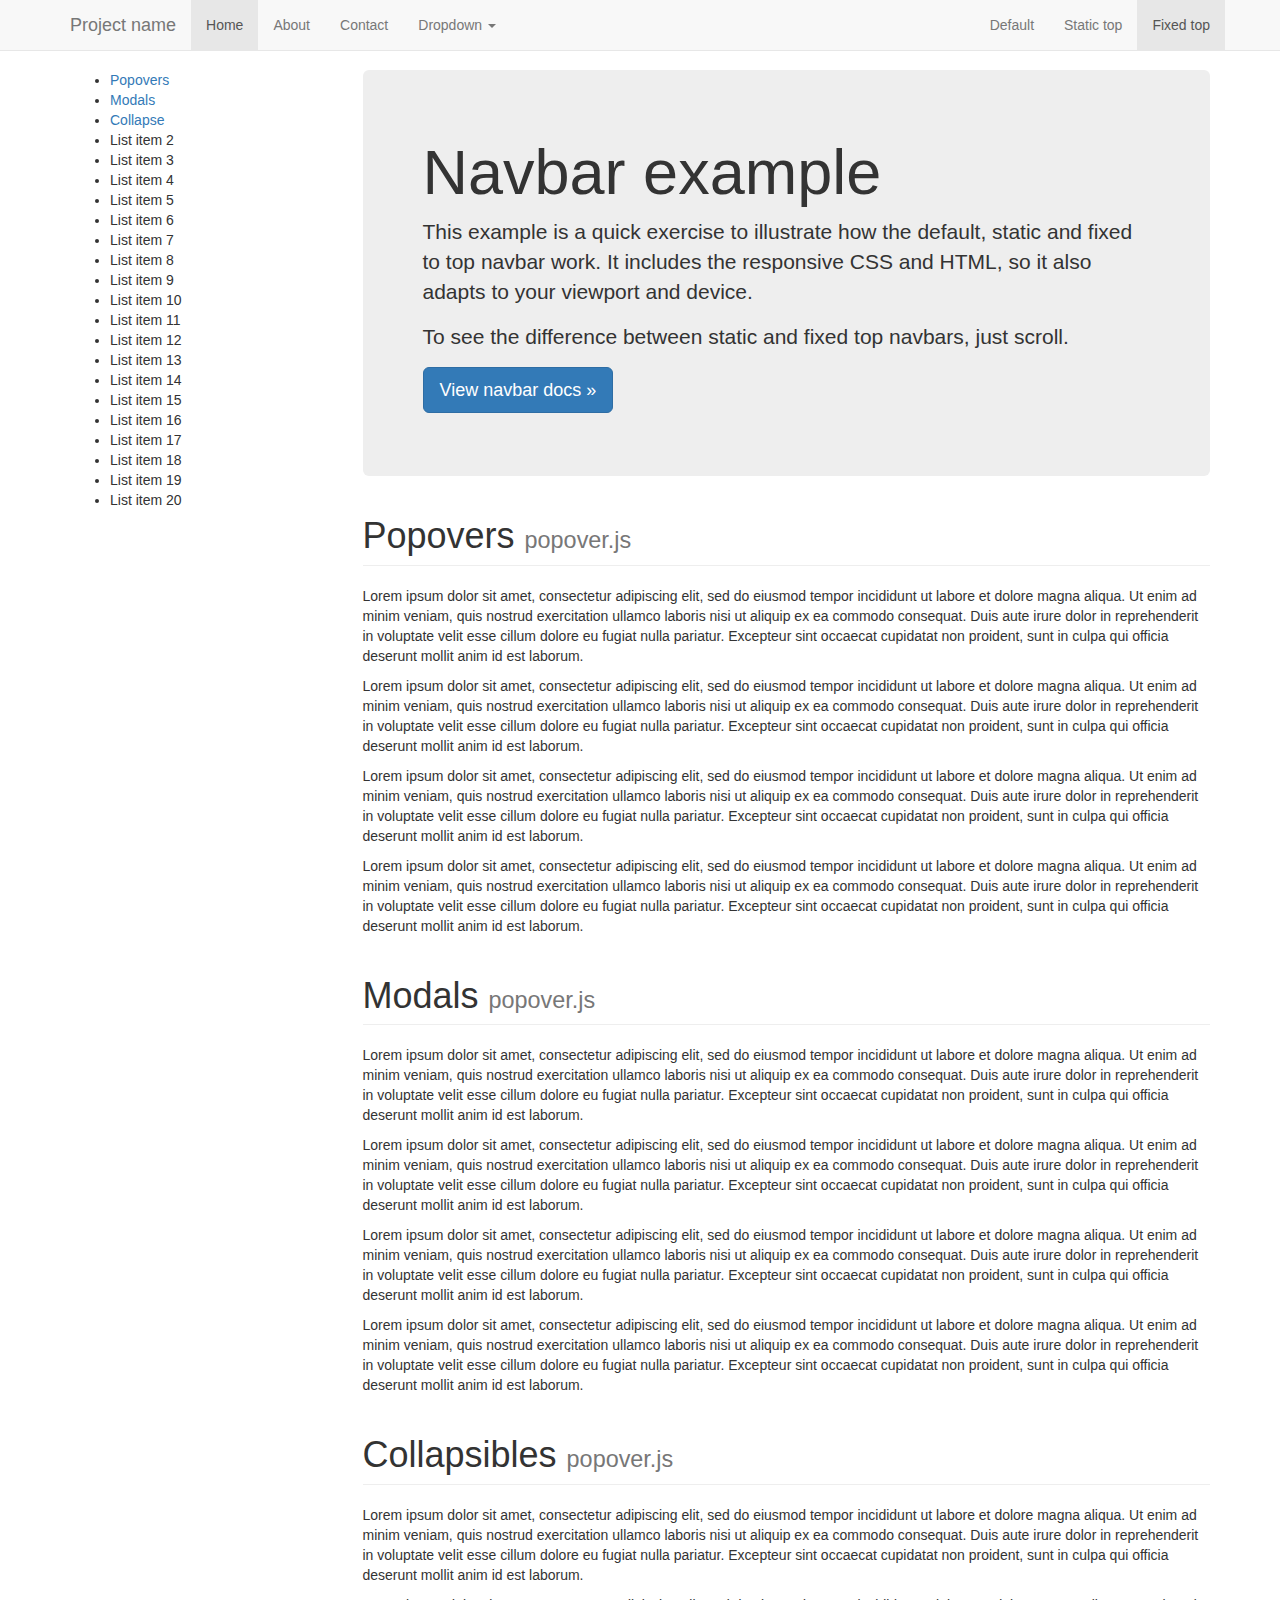
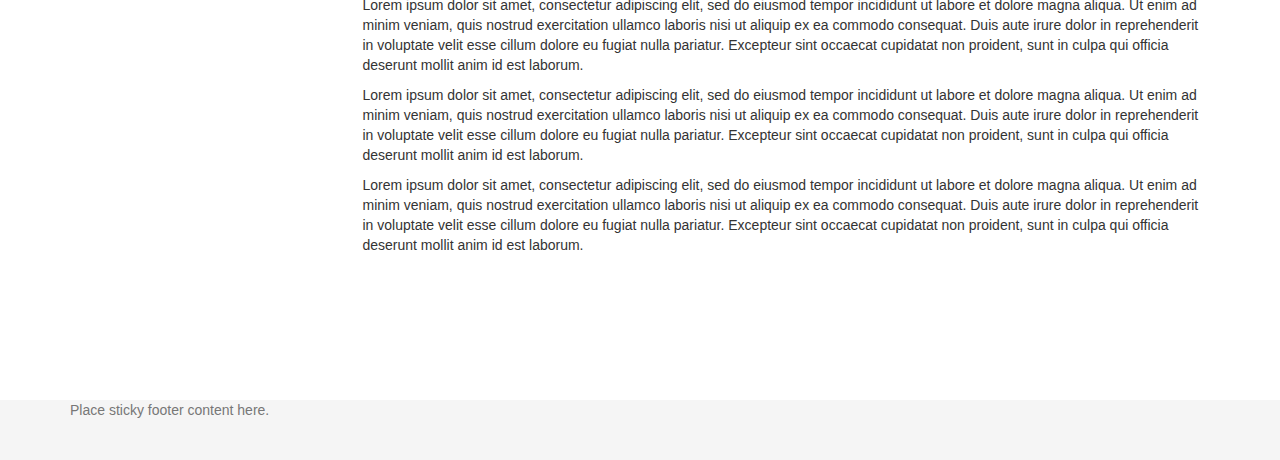
==== index.html @ 1a767c37 "added smooth scrolling css" ====
<!DOCTYPE html>
<html lang="en">
  <head>
    <meta charset="utf-8">
    <meta http-equiv="X-UA-Compatible" content="IE=edge">
    <meta name="viewport" content="width=device-width, initial-scale=1">
    <title>Hello World</title>

    <!-- Bootstrap -->
    <link rel="stylesheet" href="//maxcdn.bootstrapcdn.com/bootstrap/3.3.1/css/bootstrap.min.css">
    <link rel="stylesheet" href="css/styles.css">

    <!-- HTML5 shim and Respond.js for IE8 support of HTML5 elements and media queries -->
    <!-- WARNING: Respond.js doesn't work if you view the page via file:// -->
    <!--[if lt IE 9]>
      <script src="https://oss.maxcdn.com/html5shiv/3.7.2/html5shiv.min.js"></script>
      <script src="https://oss.maxcdn.com/respond/1.4.2/respond.min.js"></script>
    <![endif]-->
  </head>
  <body>

    <!-- Fixed navbar -->
    <nav class="navbar navbar-default navbar-fixed-top">
      <div id="top" class="container">
        <div class="navbar-header">
          <button type="button" class="navbar-toggle collapsed" data-toggle="collapse" data-target="#navbar" aria-expanded="false" aria-controls="navbar">
            <span class="sr-only">Toggle navigation</span>
            <span class="icon-bar"></span>
            <span class="icon-bar"></span>
            <span class="icon-bar"></span>
          </button>
          <a class="navbar-brand" href="#">Project name</a>
        </div>
        <div id="navbar" class="navbar-collapse collapse">
          <ul class="nav navbar-nav">
            <li class="active"><a href="#">Home</a></li>
            <li><a href="#about">About</a></li>
            <li><a href="#contact">Contact</a></li>
            <li class="dropdown">
              <a href="#" class="dropdown-toggle" data-toggle="dropdown" role="button" aria-expanded="false">Dropdown <span class="caret"></span></a>
              <ul class="dropdown-menu" role="menu">
                <li><a href="#">Action</a></li>
                <li><a href="#">Another action</a></li>
                <li><a href="#">Something else here</a></li>
                <li class="divider"></li>
                <li class="dropdown-header">Nav header</li>
                <li><a href="#">Separated link</a></li>
                <li><a href="#">One more separated link</a></li>
              </ul>
            </li>
          </ul>
          <ul class="nav navbar-nav navbar-right">
            <li><a href="../navbar/">Default</a></li>
            <li><a href="../navbar-static-top/">Static top</a></li>
            <li class="active"><a href="./">Fixed top <span class="sr-only">(current)</span></a></li>
          </ul>
        </div><!--/.nav-collapse -->
      </div>
    </nav>

    <div class="container">



	    <div class="row">

			<div class="col-md-3 hidden-xs hidden-sm">
				<div data-spy="affix" data-offset-top="60" data-offset-bottom="200">
					<ul>
						<li><a href="#popovers">Popovers</a></li>
						<li><a href="#modals">Modals</a></li>
						<li><a href="#collapse">Collapse</a></li>
						<li>List item 2</li>
						<li>List item 3</li>
						<li>List item 4</li>
						<li>List item 5</li>
						<li>List item 6</li>
						<li>List item 7</li>
						<li>List item 8</li>
						<li>List item 9</li>
						<li>List item 10</li>
						<li>List item 11</li>
						<li>List item 12</li>
						<li>List item 13</li>
						<li>List item 14</li>
						<li>List item 15</li>
						<li>List item 16</li>
						<li>List item 17</li>
						<li>List item 18</li>
						<li>List item 19</li>
						<li>List item 20</li>
					</ul>
				</div>
			</div>

		    <div class="right-column col-md-9">
		      <div class="jumbotron">
		        <h1>Navbar example</h1>
		        <p>This example is a quick exercise to illustrate how the default, static and fixed to top navbar work. It includes the responsive CSS and HTML, so it also adapts to your viewport and device.</p>
		        <p>To see the difference between static and fixed top navbars, just scroll.</p>
		        <p>
		          <a class="btn btn-lg btn-primary" href="../../components/#navbar" role="button">View navbar docs &raquo;</a>
		        </p>
		      </div>



				<h1 id="popovers" class="page-header">Popovers <small>popover.js</small></h1>
				<p>Lorem ipsum dolor sit amet, consectetur adipiscing elit, sed do eiusmod tempor incididunt ut labore et dolore magna aliqua. Ut enim ad minim veniam, quis nostrud exercitation ullamco laboris nisi ut aliquip ex ea commodo consequat. Duis aute irure dolor in reprehenderit in voluptate velit esse cillum dolore eu fugiat nulla pariatur. Excepteur sint occaecat cupidatat non proident, sunt in culpa qui officia deserunt mollit anim id est laborum.</p>
				<p>Lorem ipsum dolor sit amet, consectetur adipiscing elit, sed do eiusmod tempor incididunt ut labore et dolore magna aliqua. Ut enim ad minim veniam, quis nostrud exercitation ullamco laboris nisi ut aliquip ex ea commodo consequat. Duis aute irure dolor in reprehenderit in voluptate velit esse cillum dolore eu fugiat nulla pariatur. Excepteur sint occaecat cupidatat non proident, sunt in culpa qui officia deserunt mollit anim id est laborum.</p>
				<p>Lorem ipsum dolor sit amet, consectetur adipiscing elit, sed do eiusmod tempor incididunt ut labore et dolore magna aliqua. Ut enim ad minim veniam, quis nostrud exercitation ullamco laboris nisi ut aliquip ex ea commodo consequat. Duis aute irure dolor in reprehenderit in voluptate velit esse cillum dolore eu fugiat nulla pariatur. Excepteur sint occaecat cupidatat non proident, sunt in culpa qui officia deserunt mollit anim id est laborum.</p>
				<p>Lorem ipsum dolor sit amet, consectetur adipiscing elit, sed do eiusmod tempor incididunt ut labore et dolore magna aliqua. Ut enim ad minim veniam, quis nostrud exercitation ullamco laboris nisi ut aliquip ex ea commodo consequat. Duis aute irure dolor in reprehenderit in voluptate velit esse cillum dolore eu fugiat nulla pariatur. Excepteur sint occaecat cupidatat non proident, sunt in culpa qui officia deserunt mollit anim id est laborum.</p>

				<h1 id="modals" class="page-header">Modals <small>popover.js</small></h1>
				<p>Lorem ipsum dolor sit amet, consectetur adipiscing elit, sed do eiusmod tempor incididunt ut labore et dolore magna aliqua. Ut enim ad minim veniam, quis nostrud exercitation ullamco laboris nisi ut aliquip ex ea commodo consequat. Duis aute irure dolor in reprehenderit in voluptate velit esse cillum dolore eu fugiat nulla pariatur. Excepteur sint occaecat cupidatat non proident, sunt in culpa qui officia deserunt mollit anim id est laborum.</p>
				<p>Lorem ipsum dolor sit amet, consectetur adipiscing elit, sed do eiusmod tempor incididunt ut labore et dolore magna aliqua. Ut enim ad minim veniam, quis nostrud exercitation ullamco laboris nisi ut aliquip ex ea commodo consequat. Duis aute irure dolor in reprehenderit in voluptate velit esse cillum dolore eu fugiat nulla pariatur. Excepteur sint occaecat cupidatat non proident, sunt in culpa qui officia deserunt mollit anim id est laborum.</p>
				<p>Lorem ipsum dolor sit amet, consectetur adipiscing elit, sed do eiusmod tempor incididunt ut labore et dolore magna aliqua. Ut enim ad minim veniam, quis nostrud exercitation ullamco laboris nisi ut aliquip ex ea commodo consequat. Duis aute irure dolor in reprehenderit in voluptate velit esse cillum dolore eu fugiat nulla pariatur. Excepteur sint occaecat cupidatat non proident, sunt in culpa qui officia deserunt mollit anim id est laborum.</p>
				<p>Lorem ipsum dolor sit amet, consectetur adipiscing elit, sed do eiusmod tempor incididunt ut labore et dolore magna aliqua. Ut enim ad minim veniam, quis nostrud exercitation ullamco laboris nisi ut aliquip ex ea commodo consequat. Duis aute irure dolor in reprehenderit in voluptate velit esse cillum dolore eu fugiat nulla pariatur. Excepteur sint occaecat cupidatat non proident, sunt in culpa qui officia deserunt mollit anim id est laborum.</p>

				<h1 id="collapse" class="page-header">Collapsibles <small>popover.js</small></h1>
				<p>Lorem ipsum dolor sit amet, consectetur adipiscing elit, sed do eiusmod tempor incididunt ut labore et dolore magna aliqua. Ut enim ad minim veniam, quis nostrud exercitation ullamco laboris nisi ut aliquip ex ea commodo consequat. Duis aute irure dolor in reprehenderit in voluptate velit esse cillum dolore eu fugiat nulla pariatur. Excepteur sint occaecat cupidatat non proident, sunt in culpa qui officia deserunt mollit anim id est laborum.</p>
				<p>Lorem ipsum dolor sit amet, consectetur adipiscing elit, sed do eiusmod tempor incididunt ut labore et dolore magna aliqua. Ut enim ad minim veniam, quis nostrud exercitation ullamco laboris nisi ut aliquip ex ea commodo consequat. Duis aute irure dolor in reprehenderit in voluptate velit esse cillum dolore eu fugiat nulla pariatur. Excepteur sint occaecat cupidatat non proident, sunt in culpa qui officia deserunt mollit anim id est laborum.</p>
				<p>Lorem ipsum dolor sit amet, consectetur adipiscing elit, sed do eiusmod tempor incididunt ut labore et dolore magna aliqua. Ut enim ad minim veniam, quis nostrud exercitation ullamco laboris nisi ut aliquip ex ea commodo consequat. Duis aute irure dolor in reprehenderit in voluptate velit esse cillum dolore eu fugiat nulla pariatur. Excepteur sint occaecat cupidatat non proident, sunt in culpa qui officia deserunt mollit anim id est laborum.</p>
				<p>Lorem ipsum dolor sit amet, consectetur adipiscing elit, sed do eiusmod tempor incididunt ut labore et dolore magna aliqua. Ut enim ad minim veniam, quis nostrud exercitation ullamco laboris nisi ut aliquip ex ea commodo consequat. Duis aute irure dolor in reprehenderit in voluptate velit esse cillum dolore eu fugiat nulla pariatur. Excepteur sint occaecat cupidatat non proident, sunt in culpa qui officia deserunt mollit anim id est laborum.</p>



		    </div>

	    </div> <!-- /row -->



    </div> <!-- /container -->

    <footer class="footer">
      <div class="container">
        <p class="text-muted">Place sticky footer content here.</p>
      </div>
    </footer>

    <!-- jQuery (necessary for Bootstrap's JavaScript plugins) -->
    <script src="//code.jquery.com/jquery-1.11.2.min.js"></script>
    <!-- Include all compiled plugins (below), or include individual files as needed -->
    <script src="//maxcdn.bootstrapcdn.com/bootstrap/3.3.1/js/bootstrap.min.js"></script>
    <script src="js/config.js"></script>
  </body>
</html>
---- css/styles.css ----
html {
  position: relative;
  min-height: 100%;
}
body {
  /* Margin bottom by footer height */
  margin-bottom: 60px;
  min-height: 2000px;
  padding-top: 70px;
}
.footer {
  position: absolute;
  bottom: 0;
  width: 100%;
  /* Set the fixed height of the footer here */
  height: 60px;
  background-color: #f5f5f5;
}
.right-column {
  overflow-y: scroll; /* has to be scroll, not auto */
  -webkit-overflow-scrolling: touch;
}
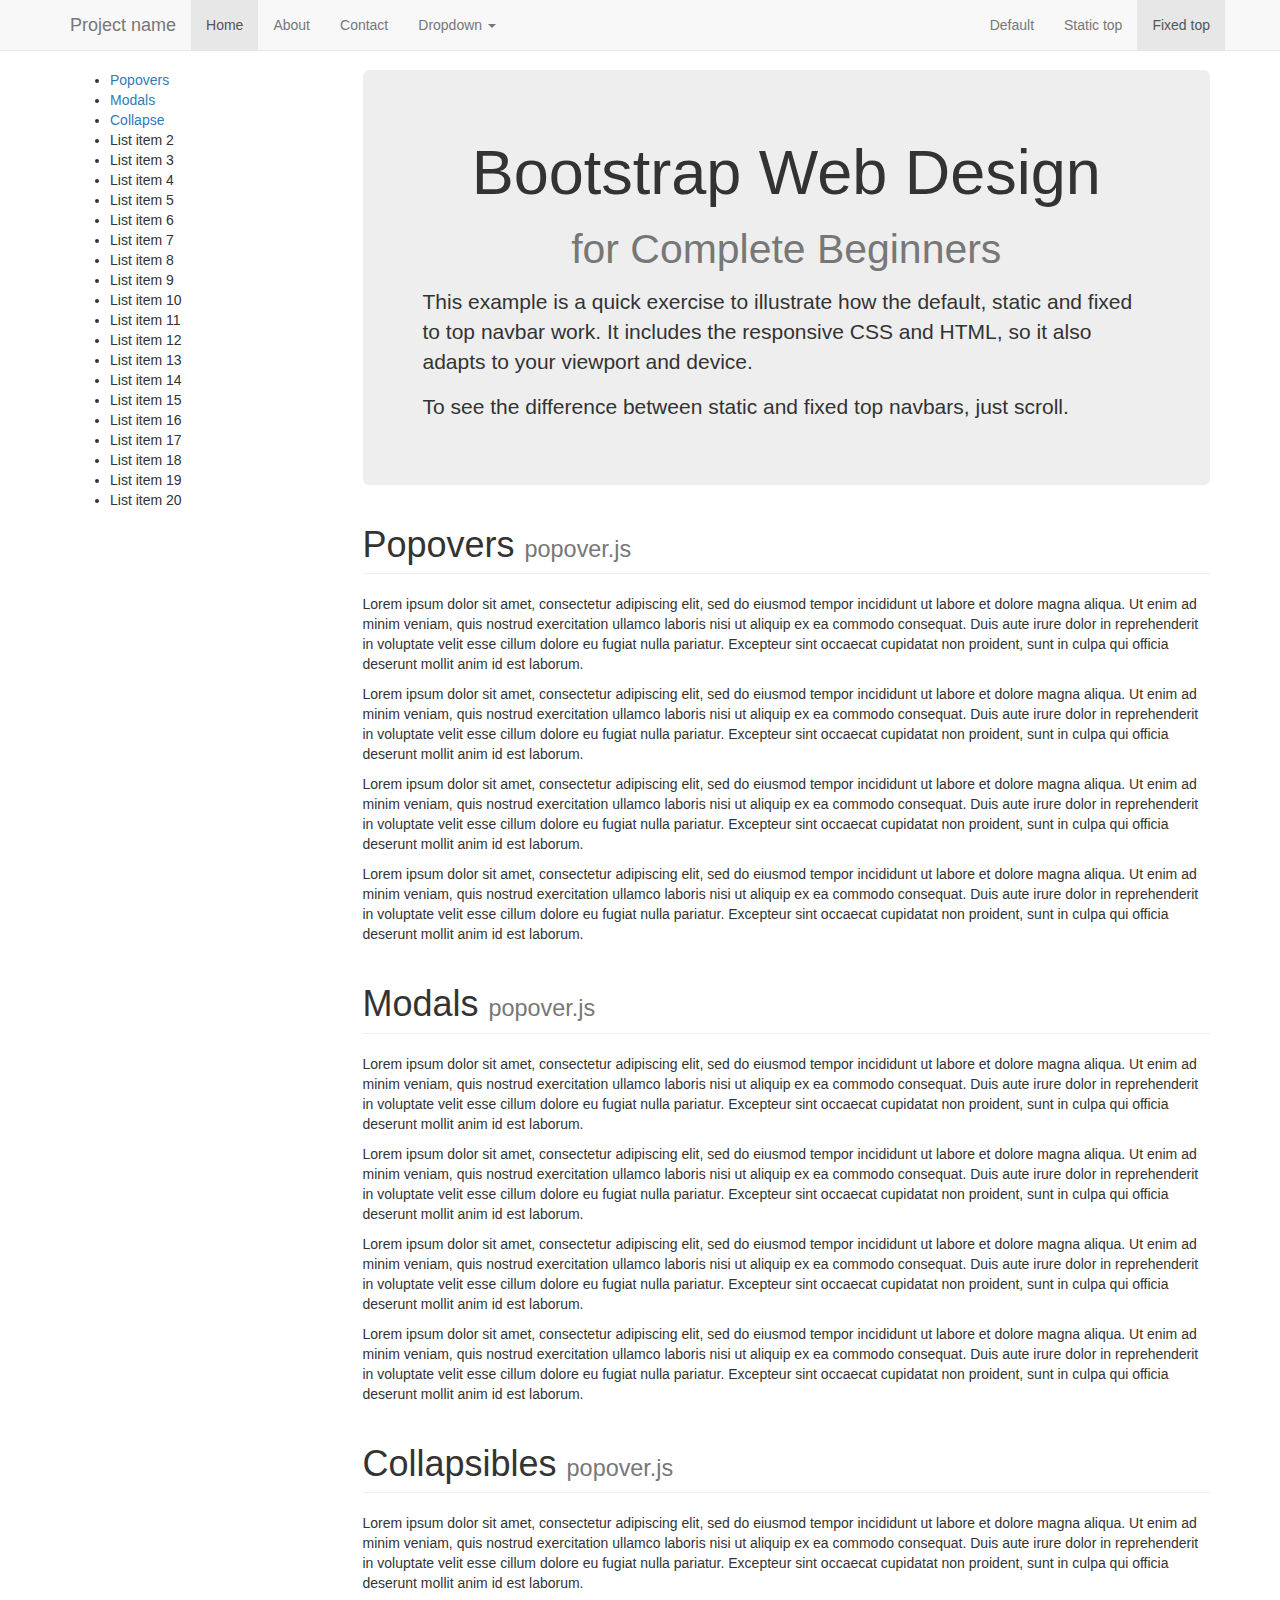
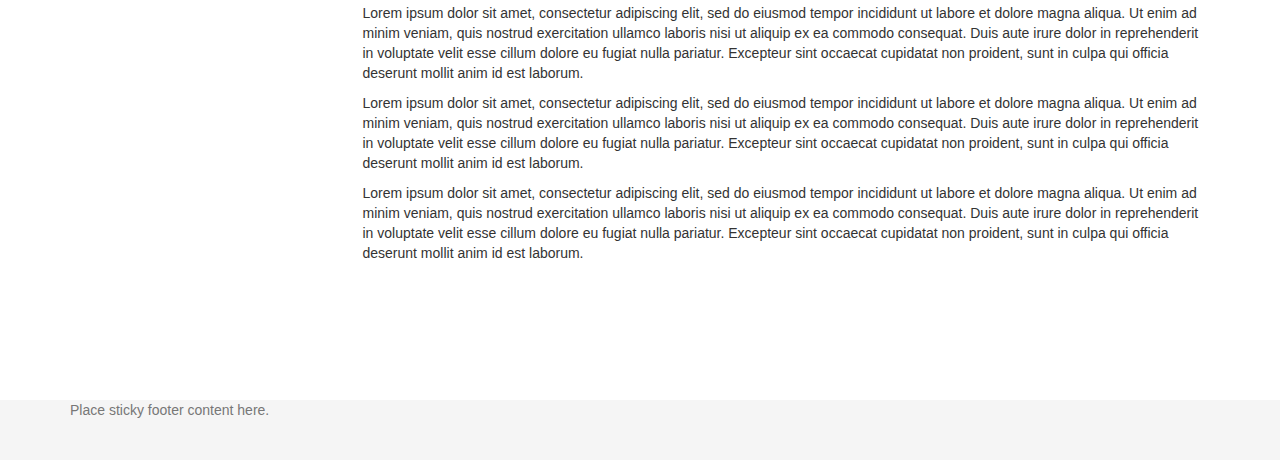
==== commit c7c050c3: "Updated index page" ====
--- a/index.html
+++ b/index.html
@@ -95,33 +95,39 @@
 
 		    <div class="right-column col-md-9">
 		      <div class="jumbotron">
-		        <h1>Navbar example</h1>
-		        <p>This example is a quick exercise to illustrate how the default, static and fixed to top navbar work. It includes the responsive CSS and HTML, so it also adapts to your viewport and device.</p>
-		        <p>To see the difference between static and fixed top navbars, just scroll.</p>
-		        <p>
-		          <a class="btn btn-lg btn-primary" href="../../components/#navbar" role="button">View navbar docs &raquo;</a>
-		        </p>
+			      <div class="course-title text-center">
+				  	<h1>Bootstrap Web Design<br /><small>for Complete Beginners</small></h1>
+			      </div>
+			      <div class="course-description">
+			        <p>This example is a quick exercise to illustrate how the default, static and fixed to top navbar work. It includes the responsive CSS and HTML, so it also adapts to your viewport and device.</p>
+			        <p>To see the difference between static and fixed top navbars, just scroll.</p>
+			      </div>
 		      </div>
 
-
-
-				<h1 id="popovers" class="page-header">Popovers <small>popover.js</small></h1>
+			<div id="popovers">
+				<h1 class="page-header">Popovers <small>popover.js</small></h1>
 				<p>Lorem ipsum dolor sit amet, consectetur adipiscing elit, sed do eiusmod tempor incididunt ut labore et dolore magna aliqua. Ut enim ad minim veniam, quis nostrud exercitation ullamco laboris nisi ut aliquip ex ea commodo consequat. Duis aute irure dolor in reprehenderit in voluptate velit esse cillum dolore eu fugiat nulla pariatur. Excepteur sint occaecat cupidatat non proident, sunt in culpa qui officia deserunt mollit anim id est laborum.</p>
 				<p>Lorem ipsum dolor sit amet, consectetur adipiscing elit, sed do eiusmod tempor incididunt ut labore et dolore magna aliqua. Ut enim ad minim veniam, quis nostrud exercitation ullamco laboris nisi ut aliquip ex ea commodo consequat. Duis aute irure dolor in reprehenderit in voluptate velit esse cillum dolore eu fugiat nulla pariatur. Excepteur sint occaecat cupidatat non proident, sunt in culpa qui officia deserunt mollit anim id est laborum.</p>
 				<p>Lorem ipsum dolor sit amet, consectetur adipiscing elit, sed do eiusmod tempor incididunt ut labore et dolore magna aliqua. Ut enim ad minim veniam, quis nostrud exercitation ullamco laboris nisi ut aliquip ex ea commodo consequat. Duis aute irure dolor in reprehenderit in voluptate velit esse cillum dolore eu fugiat nulla pariatur. Excepteur sint occaecat cupidatat non proident, sunt in culpa qui officia deserunt mollit anim id est laborum.</p>
 				<p>Lorem ipsum dolor sit amet, consectetur adipiscing elit, sed do eiusmod tempor incididunt ut labore et dolore magna aliqua. Ut enim ad minim veniam, quis nostrud exercitation ullamco laboris nisi ut aliquip ex ea commodo consequat. Duis aute irure dolor in reprehenderit in voluptate velit esse cillum dolore eu fugiat nulla pariatur. Excepteur sint occaecat cupidatat non proident, sunt in culpa qui officia deserunt mollit anim id est laborum.</p>
+			</div>
 
-				<h1 id="modals" class="page-header">Modals <small>popover.js</small></h1>
+
+			<div id="modals">
+				<h1 class="page-header">Modals <small>popover.js</small></h1>
 				<p>Lorem ipsum dolor sit amet, consectetur adipiscing elit, sed do eiusmod tempor incididunt ut labore et dolore magna aliqua. Ut enim ad minim veniam, quis nostrud exercitation ullamco laboris nisi ut aliquip ex ea commodo consequat. Duis aute irure dolor in reprehenderit in voluptate velit esse cillum dolore eu fugiat nulla pariatur. Excepteur sint occaecat cupidatat non proident, sunt in culpa qui officia deserunt mollit anim id est laborum.</p>
 				<p>Lorem ipsum dolor sit amet, consectetur adipiscing elit, sed do eiusmod tempor incididunt ut labore et dolore magna aliqua. Ut enim ad minim veniam, quis nostrud exercitation ullamco laboris nisi ut aliquip ex ea commodo consequat. Duis aute irure dolor in reprehenderit in voluptate velit esse cillum dolore eu fugiat nulla pariatur. Excepteur sint occaecat cupidatat non proident, sunt in culpa qui officia deserunt mollit anim id est laborum.</p>
 				<p>Lorem ipsum dolor sit amet, consectetur adipiscing elit, sed do eiusmod tempor incididunt ut labore et dolore magna aliqua. Ut enim ad minim veniam, quis nostrud exercitation ullamco laboris nisi ut aliquip ex ea commodo consequat. Duis aute irure dolor in reprehenderit in voluptate velit esse cillum dolore eu fugiat nulla pariatur. Excepteur sint occaecat cupidatat non proident, sunt in culpa qui officia deserunt mollit anim id est laborum.</p>
 				<p>Lorem ipsum dolor sit amet, consectetur adipiscing elit, sed do eiusmod tempor incididunt ut labore et dolore magna aliqua. Ut enim ad minim veniam, quis nostrud exercitation ullamco laboris nisi ut aliquip ex ea commodo consequat. Duis aute irure dolor in reprehenderit in voluptate velit esse cillum dolore eu fugiat nulla pariatur. Excepteur sint occaecat cupidatat non proident, sunt in culpa qui officia deserunt mollit anim id est laborum.</p>
+			</div>
 
-				<h1 id="collapse" class="page-header">Collapsibles <small>popover.js</small></h1>
+			<div id="collapse">
+				<h1 class="page-header">Collapsibles <small>popover.js</small></h1>
 				<p>Lorem ipsum dolor sit amet, consectetur adipiscing elit, sed do eiusmod tempor incididunt ut labore et dolore magna aliqua. Ut enim ad minim veniam, quis nostrud exercitation ullamco laboris nisi ut aliquip ex ea commodo consequat. Duis aute irure dolor in reprehenderit in voluptate velit esse cillum dolore eu fugiat nulla pariatur. Excepteur sint occaecat cupidatat non proident, sunt in culpa qui officia deserunt mollit anim id est laborum.</p>
 				<p>Lorem ipsum dolor sit amet, consectetur adipiscing elit, sed do eiusmod tempor incididunt ut labore et dolore magna aliqua. Ut enim ad minim veniam, quis nostrud exercitation ullamco laboris nisi ut aliquip ex ea commodo consequat. Duis aute irure dolor in reprehenderit in voluptate velit esse cillum dolore eu fugiat nulla pariatur. Excepteur sint occaecat cupidatat non proident, sunt in culpa qui officia deserunt mollit anim id est laborum.</p>
 				<p>Lorem ipsum dolor sit amet, consectetur adipiscing elit, sed do eiusmod tempor incididunt ut labore et dolore magna aliqua. Ut enim ad minim veniam, quis nostrud exercitation ullamco laboris nisi ut aliquip ex ea commodo consequat. Duis aute irure dolor in reprehenderit in voluptate velit esse cillum dolore eu fugiat nulla pariatur. Excepteur sint occaecat cupidatat non proident, sunt in culpa qui officia deserunt mollit anim id est laborum.</p>
 				<p>Lorem ipsum dolor sit amet, consectetur adipiscing elit, sed do eiusmod tempor incididunt ut labore et dolore magna aliqua. Ut enim ad minim veniam, quis nostrud exercitation ullamco laboris nisi ut aliquip ex ea commodo consequat. Duis aute irure dolor in reprehenderit in voluptate velit esse cillum dolore eu fugiat nulla pariatur. Excepteur sint occaecat cupidatat non proident, sunt in culpa qui officia deserunt mollit anim id est laborum.</p>
+			</div>
 
 
 
--- a/css/styles.css
+++ b/css/styles.css
@@ -16,7 +16,10 @@
   height: 60px;
   background-color: #f5f5f5;
 }
-.right-column {
+.container {
   overflow-y: scroll; /* has to be scroll, not auto */
   -webkit-overflow-scrolling: touch;
 }
+.course-title {
+
+}
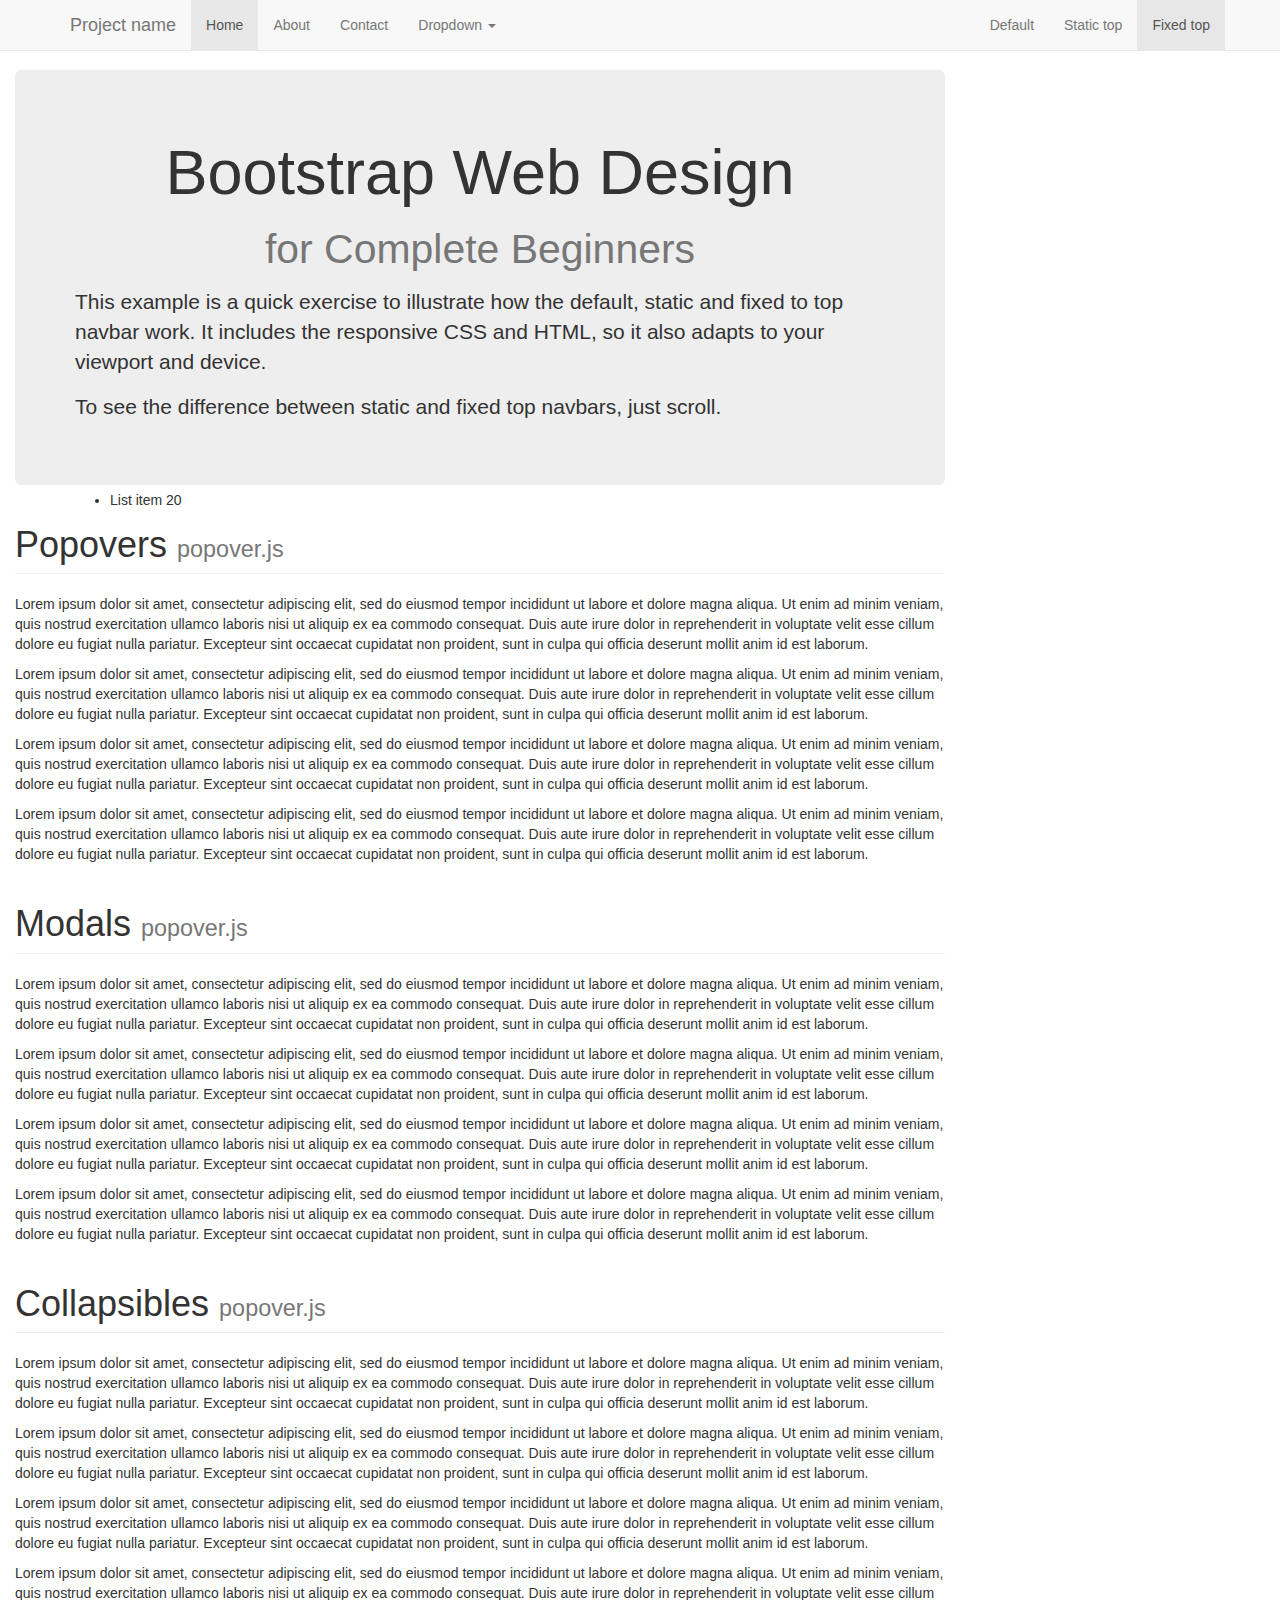
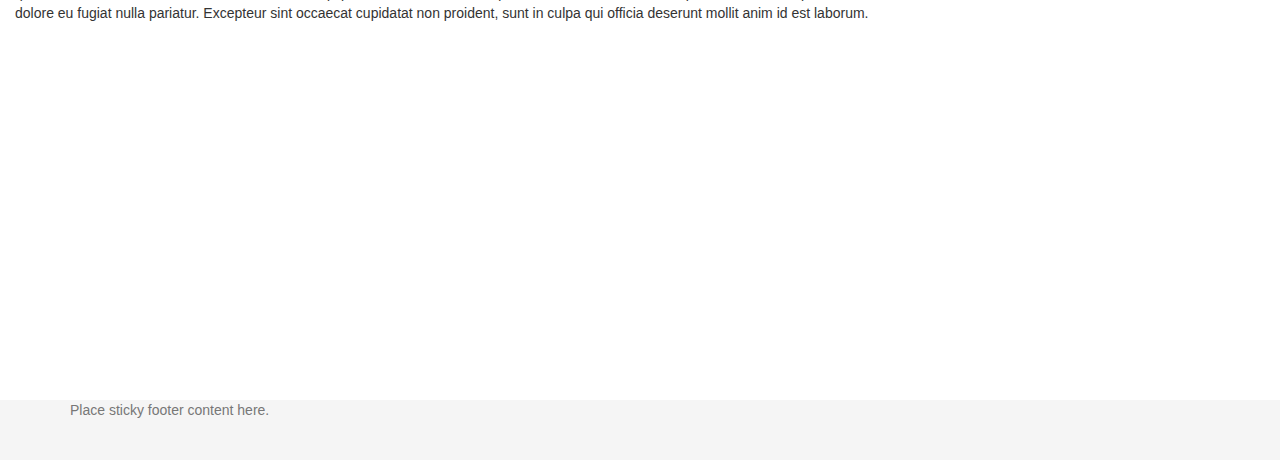
==== commit 03f4887f: "*" ====
--- a/index.html
+++ b/index.html
@@ -93,7 +93,7 @@
 				</div>
 			</div>
 
-		    <div class="right-column col-md-9">
+		    <div class="right-column col-md-9 scroll">
 		      <div class="jumbotron">
 			      <div class="course-title text-center">
 				  	<h1>Bootstrap Web Design<br /><small>for Complete Beginners</small></h1>
@@ -145,6 +145,8 @@
       </div>
     </footer>
 
+
+
     <!-- jQuery (necessary for Bootstrap's JavaScript plugins) -->
     <script src="//code.jquery.com/jquery-1.11.2.min.js"></script>
     <!-- Include all compiled plugins (below), or include individual files as needed -->
--- a/css/styles.css
+++ b/css/styles.css
@@ -16,10 +16,23 @@
   height: 60px;
   background-color: #f5f5f5;
 }
+/*
 .container {
-  overflow-y: scroll; /* has to be scroll, not auto */
+  overflow-y: scroll;
   -webkit-overflow-scrolling: touch;
 }
+*/
 .course-title {
 
 }
+
+.scroll {
+	position:absolute;
+	overflow-y:scroll;
+	-webkit-overflow-scrolling: touch;
+	top:0;
+	left:0;
+	bottom:0;
+	right:0;
+	padding-top: 70px;
+}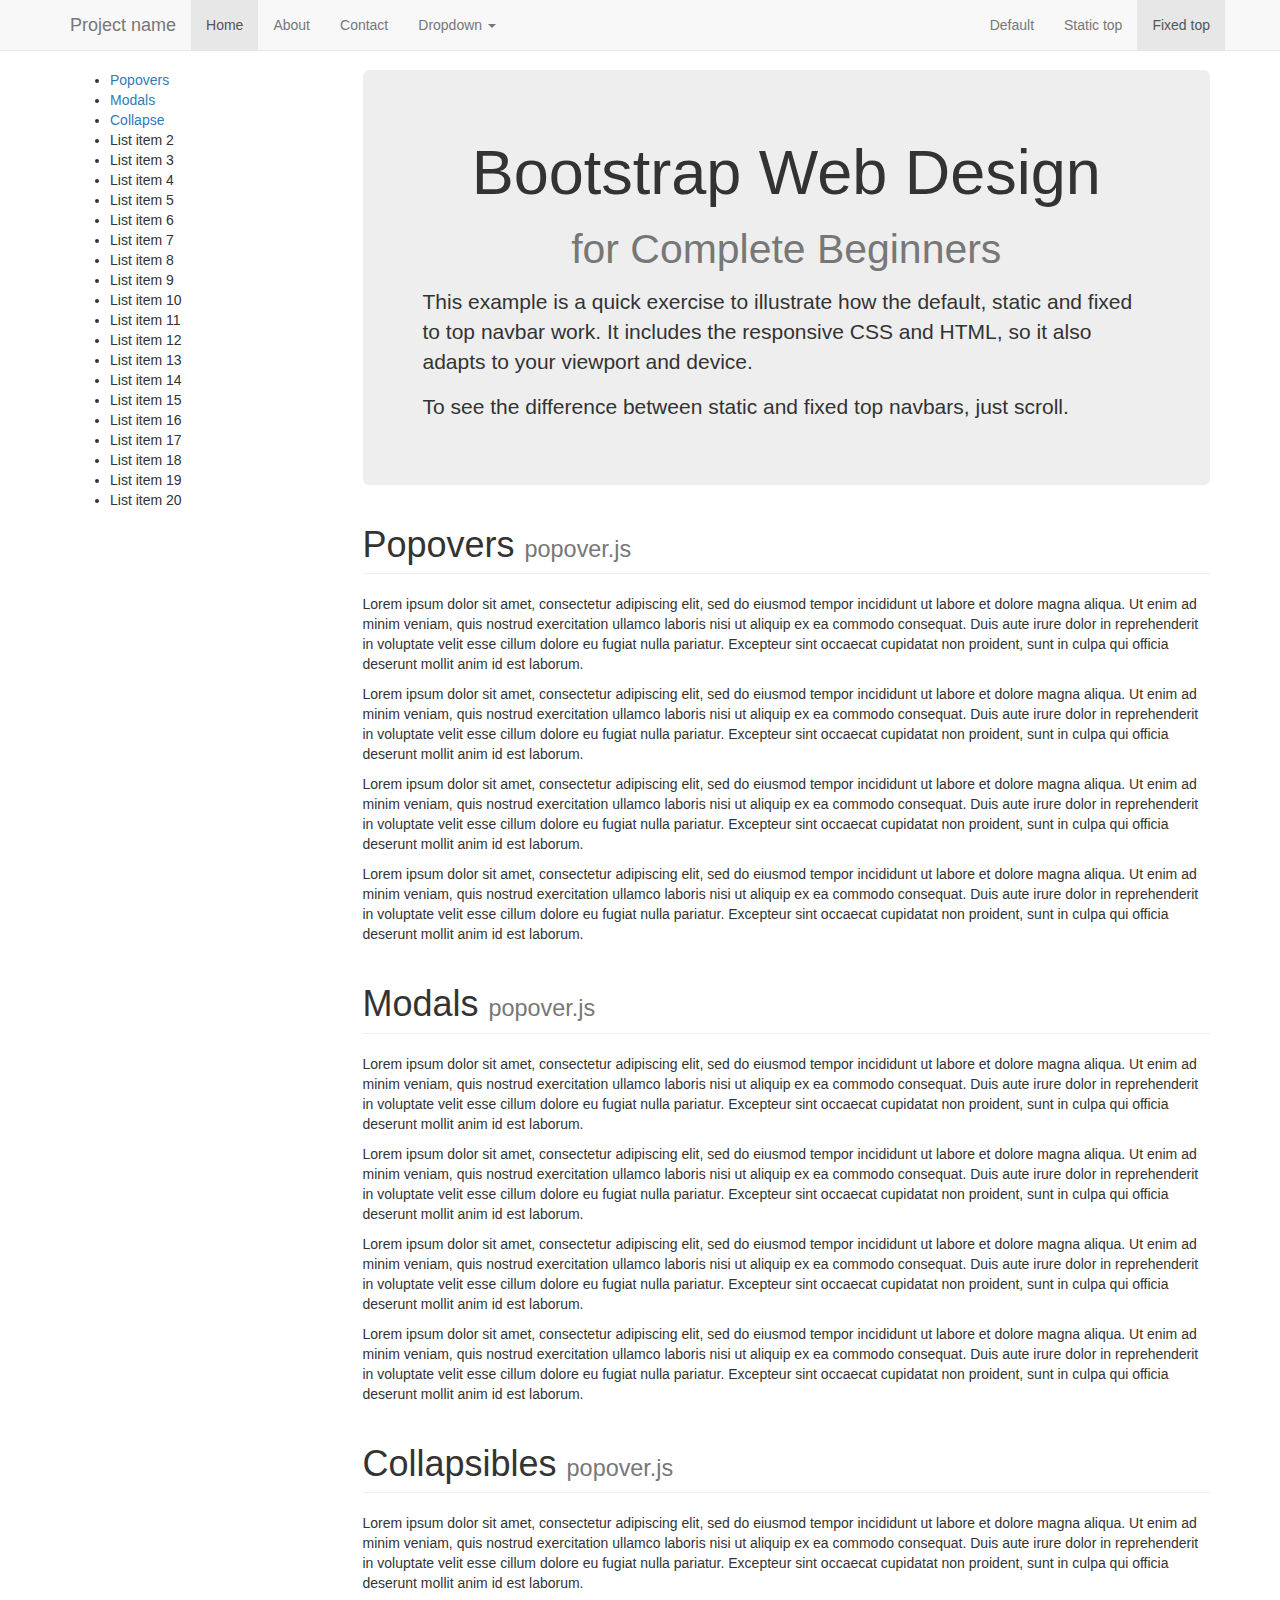
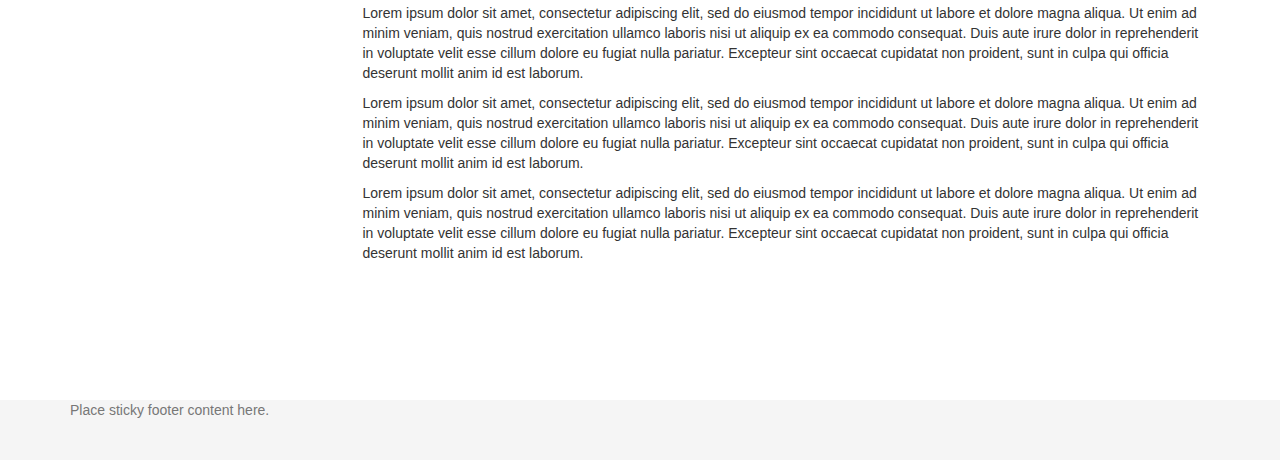
==== commit 8f8e4878: "*" ====
--- a/index.html
+++ b/index.html
@@ -93,7 +93,7 @@
 				</div>
 			</div>
 
-		    <div class="right-column col-md-9 scroll">
+		    <div class="right-column col-md-9">
 		      <div class="jumbotron">
 			      <div class="course-title text-center">
 				  	<h1>Bootstrap Web Design<br /><small>for Complete Beginners</small></h1>
--- a/css/styles.css
+++ b/css/styles.css
@@ -16,23 +16,12 @@
   height: 60px;
   background-color: #f5f5f5;
 }
-/*
+
 .container {
   overflow-y: scroll;
   -webkit-overflow-scrolling: touch;
 }
-*/
+
 .course-title {
 
-}
-
-.scroll {
-	position:absolute;
-	overflow-y:scroll;
-	-webkit-overflow-scrolling: touch;
-	top:0;
-	left:0;
-	bottom:0;
-	right:0;
-	padding-top: 70px;
 }